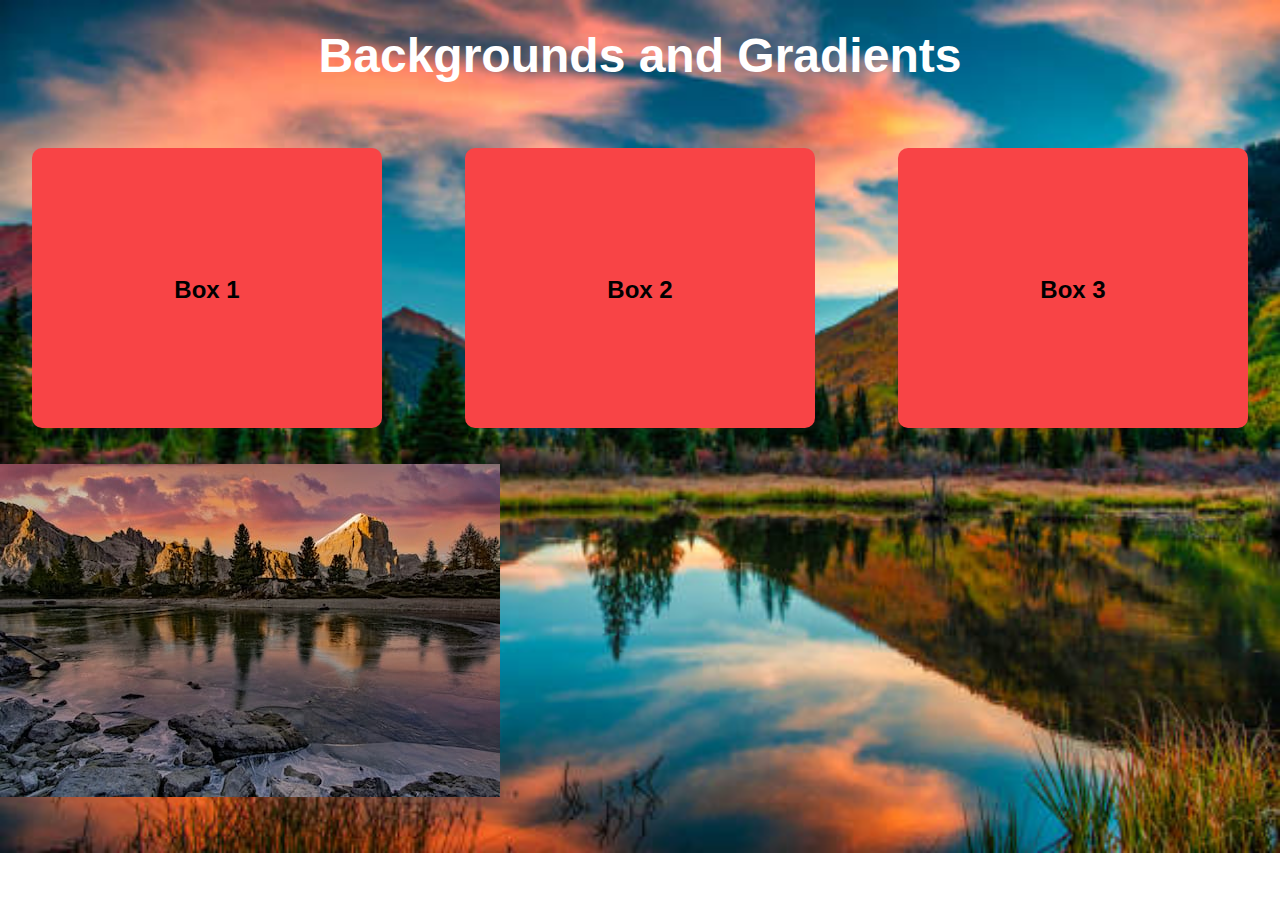
==== block-BHaabu/index.html @ 794eb654 "completed Assignment I" ====
<!DOCTYPE html>
<html lang="en">
<head>
    <meta charset="UTF-8">
    <meta http-equiv="X-UA-Compatible" content="IE=edge">
    <meta name="viewport" content="width=device-width, initial-scale=1.0">
    <title>Document</title>
    <link rel="stylesheet" href="stylesheet/style.css">
</head>
<body>
    <header>
        <h1>Backgrounds and Gradients</h1>
    </header> 
    <div class="container">
        <div class="boxes">Box 1</div>
        <div class="boxes">Box 2</div>
        <div class="boxes">Box 3</div>
    </div>  
    <div class="images">
        <img class="pick_1" src="images/pick01.jpeg">
    </div>
    
    
</body>
</html>
---- block-BHaabu/stylesheet/style.css ----
/* http://meyerweb.com/eric/tools/css/reset/ 
   v2.0 | 20110126
   License: none (public domain)
*/

html, body, div, span, applet, object, iframe,
h1, h2, h3, h4, h5, h6, p, blockquote, pre,
a, abbr, acronym, address, big, cite, code,
del, dfn, em, img, ins, kbd, q, s, samp,
small, strike, strong, sub, sup, tt, var,
b, u, i, center,
dl, dt, dd, ol, ul, li,
fieldset, form, label, legend,
table, caption, tbody, tfoot, thead, tr, th, td,
article, aside, canvas, details, embed, 
figure, figcaption, footer, header, hgroup, 
menu, nav, output, ruby, section, summary,
time, mark, audio, video {
	margin: 0;
	padding: 0;
	border: 0;
	font-size: 100%;
	font: inherit;
	vertical-align: baseline;
}
/* HTML5 display-role reset for older browsers */
article, aside, details, figcaption, figure, 
footer, header, hgroup, menu, nav, section {
	display: block;
}
body {
	line-height: 1;
    font-family: sans-serif;
}
ol, ul {
	list-style: none;
}
blockquote, q {
	quotes: none;
}
blockquote:before, blockquote:after,
q:before, q:after {
	content: '';
	content: none;
}
table {
	border-collapse: collapse;
	border-spacing: 0;
}
/* CSS Styling */
 h1{
    text-align: center;
    color: #ffffff;
    font-size: 48px;
    font-weight: 700;
    padding: 32px 0;
}
body{
    background-image: url(../images/picko2.jpg);
    background-repeat: no-repeat;
    background-size: cover;
}
.container{
    display: flex;
    justify-content: space-between;
    padding: 36px 32px;
}
.boxes{
    width: 350px;
    height: 150px;
    background-color: #F84446;
    text-align: center;
    padding-top: 130px;
    border-radius: 10px;
    font-size: 24px;
    font-weight: 700;
}
.pick_1{
    text-align: center;
}
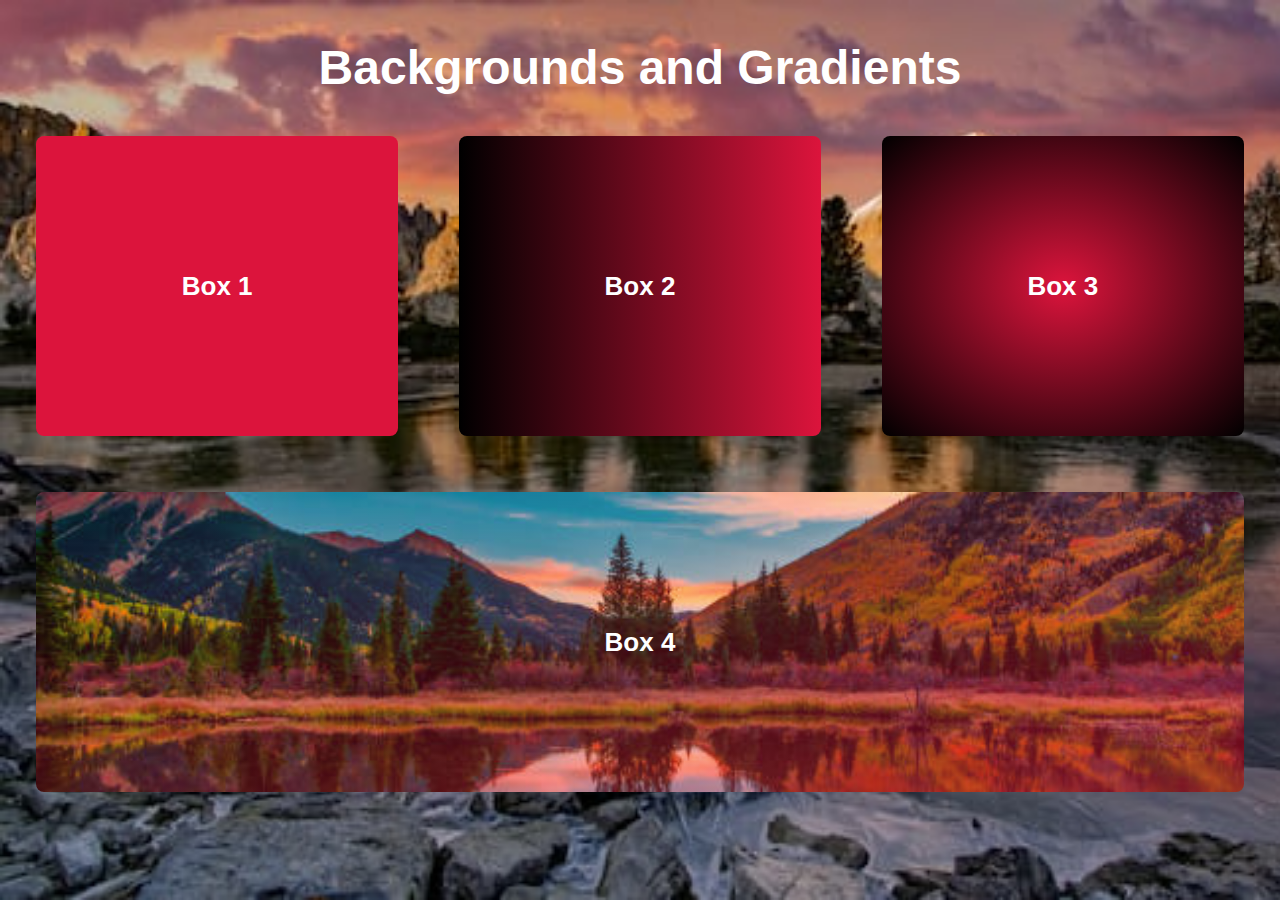
==== commit 1fa5c1d1: "Change in index.html & in style.css" ====
--- a/block-BHaabu/index.html
+++ b/block-BHaabu/index.html
@@ -4,21 +4,27 @@
     <meta charset="UTF-8">
     <meta http-equiv="X-UA-Compatible" content="IE=edge">
     <meta name="viewport" content="width=device-width, initial-scale=1.0">
-    <title>Document</title>
+    <title>Background and Gradients</title>
     <link rel="stylesheet" href="stylesheet/style.css">
 </head>
 <body>
-    <header>
+    <header class="header">
         <h1>Backgrounds and Gradients</h1>
     </header> 
-    <div class="container">
-        <div class="boxes">Box 1</div>
-        <div class="boxes">Box 2</div>
-        <div class="boxes">Box 3</div>
-    </div>  
-    <div class="images">
-        <img class="pick_1" src="images/pick01.jpeg">
-    </div>
+    <main>
+        <section>
+            <div class="container flex">
+                <div class="box box1 center">Box 1</div>
+                <div class="box box2 center"> Box 2</div>
+                <div class="box box3 center"> Box 3</div>
+            </div>
+        </section>
+        <section class="margin-top">
+            <div class="container">
+                <div class="box center big-box">Box 4</div>
+            </div>
+        </section>
+    </main>
     
     
 </body>
--- a/block-BHaabu/stylesheet/style.css
+++ b/block-BHaabu/stylesheet/style.css
@@ -47,34 +47,74 @@
 	border-collapse: collapse;
 	border-spacing: 0;
 }
-/* CSS Styling */
- h1{
-    text-align: center;
-    color: #ffffff;
-    font-size: 48px;
-    font-weight: 700;
+/* Custom Styles */
+body{
+    font-size: 16px;
+    line-height: 1.5;
+    font-family: "Roboto", sans-serif;
+    background: url(../images/pick01.jpeg) no-repeat;
+    background-size: cover;
+    padding-bottom: 70px;
+    background-attachment: fixed;
+}
+*,
+*::before,
+*::after {
+    box-sizing: border-box;
+}
+.container{
+    max-width: 1300px;
+    margin: 0 auto;
+    padding: 0 36px;
+}
+.flex{
+    display: flex;
+    justify-content: space-between;
+    align-items: center;
+} 
+.center{
+    display: flex;
+    justify-content: center;
+    align-items: center;
+}
+/* Header */
+.header{
     padding: 32px 0;
 }
-body{
-    background-image: url(../images/picko2.jpg);
-    background-repeat: no-repeat;
+h1{
+    font-size: 48px;
+    text-align: center;
+    font-weight: 700;
+    color: #ffffff;
+}
+/* Primary section */
+
+.box{
+    width: 30%;
+    height: 300px;
+    background-color: #ffffff;
+    color: #ffffff;
+    border-radius: 8px;
+    font-size: 26px;
+    font-weight: 600;
+}
+.box1{
+    background-color: crimson;
+}
+.box2{
+    background: linear-gradient(to right, #000, crimson);
+}
+.box3{
+    background: radial-gradient(crimson, #000);
+}
+/* Secondary Section */
+.margin-top{
+    margin-top: 56px;
+}
+.big-box{
+    width: 100%;
+    background: linear-gradient( to right bottom, 
+        transparent, rgba(237, 20, 62, 0.5)), 
+        url(../images/pick02.jpeg) 50% 50% no-repeat;
     background-size: cover;
 }
-.container{
-    display: flex;
-    justify-content: space-between;
-    padding: 36px 32px;
-}
-.boxes{
-    width: 350px;
-    height: 150px;
-    background-color: #F84446;
-    text-align: center;
-    padding-top: 130px;
-    border-radius: 10px;
-    font-size: 24px;
-    font-weight: 700;
-}
-.pick_1{
-    text-align: center;
-}